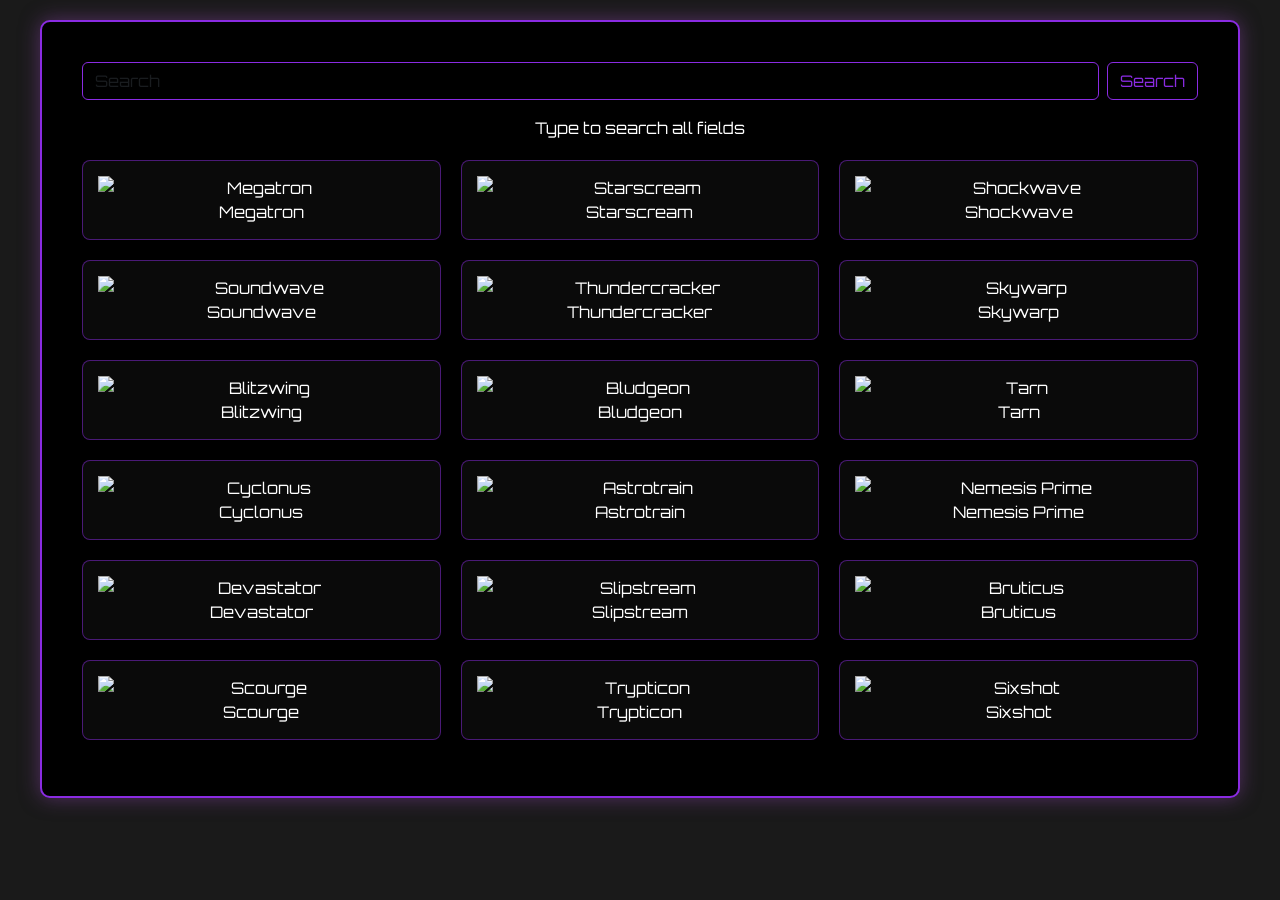
==== pages/decept-search.html @ a2d634c9 "Add files via upload" ====
<!DOCTYPE html>
<html lang="en">

<head>
    <meta charset="UTF-8">
    <meta name="viewport" content="width=device-width, initial-scale=1.0">
    <title>Decepticon Database Search</title>

    <link rel="preconnect" href="https://fonts.googleapis.com">
    <link rel="preconnect" href="https://fonts.gstatic.com" crossorigin>

    <link href="https://fonts.googleapis.com/css2?family=Orbitron:wght@400;700&display=swap" rel="stylesheet">

    <link href="https://cdn.jsdelivr.net/npm/bootstrap@5.0.2/dist/css/bootstrap.min.css" rel="stylesheet">
    <link rel="stylesheet" href="../styles/style.css">
</head>

<body>

    <main class="d-flex align-items-center justify-content-center ">
        <div class="database-card">
            <form class="d-flex" id="searchForm">
                <input id="searchInput" class="form-control me-2" type="search" placeholder="Search"
                    aria-label="Search">

                <button id="searchButton" class="btn btn-outline-success" type="button">Search</button>
            </form>

            <div class="mt-3">
                <p id="searchMessage" class="text-center"></p>
                <ul id="searchResults"></ul>
            </div>
        </div>
    </main>


    <script src="../data/data.js"></script>
    <script src="../scripts/step4-global-object-search.js"></script>
</body>

</html>
---- styles/style.css ----
body {
    font-family: orbitron;
    background: url('https://images-wixmp-ed30a86b8c4ca887773594c2.wixmp.com/f/1d14bae9-e87f-4661-9dc3-d7f0875d43f2/dfonz9c-3d5a4968-bb1f-4516-8064-6554dc7ce8af.jpg/v1/fill/w_1192,h_670,q_70,strp/decepticons__4k_hd_wallpaper_by_generation_knight_dfonz9c-pre.jpg?token=eyJ0eXAiOiJKV1QiLCJhbGciOiJIUzI1NiJ9.[base64].UCemVdmrXliQYgvOBusrS-JLDA6McIvdxW-ogj84Wuo');
    /* background image made by generation-knight on DeviantArt */
    background-repeat: no-repeat;
    background-size: cover;
    background-attachment: fixed;
    background-position: center;
    color: black;
    margin: 0;
    padding: 0;
}


.orbitron {
    font-family: "Orbitron", sans-serif;
    font-optical-sizing: auto;
    /* font-weight: <weight>; */
    font-style: normal;
}

.navbar {
    background-color: rgb(0, 0, 0);
    width: 100;
    overflow: hidden;
    border-bottom: 2px solid rgba(144, 0, 255, 0.5);
    box-shadow: 0px 4px 10px 2px rgba(170, 0, 255, 0.3);

}

.navbar-brand {
    color: rgb(187, 77, 255);
    text-decoration: none;

}

.navbar-nav {
    background-color: rgb(40, 4, 58);
    color: rgb(187, 77, 255);
    border-radius: 10px;
}

.nav-login {
    color: rgb(187, 77, 255);
}

body {
    background-color: #1a1a1a;

    margin: 0;
}


main {
    padding: 20px;
}

.database-card {
    background-color: #000000;

    color: #ffffff;
    padding: 40px;
    border: 2px solid blueviolet;

    border-radius: 10px;
    box-shadow: 0 0 20px rgba(142, 68, 173, 0.5);

    max-width: 1200px;
    width: 100%;
    text-align: center;
}

.text-purple {
    color: #a29bfe;
    font-family: 'Courier New', Courier, monospace;
}

.border-purple {
    border-color: blueviolet !important;
}


.search {
    background-color: rgb(40, 4, 58);
    color: rgb(187, 77, 255);
    border-radius: 10px;

}

/* Search */
.form-control {
    background-color: #000000;
    border: 1px solid blueviolet;
    font-family: "Orbitron", "sans-seriif";

}

.form-control:focus {
    background-color: rgba(137, 43, 226, 0.46);
    border: 1px solid blueviolet;
    font-family: "Orbitron", "sans-seriif";

}


.btn-outline-success {
    color: blueviolet;
    border-color: blueviolet;
}

.btn-outline-success:hover {
   box-shadow: 0 0 15px #9d4edd;
    color: black;
    background-color: blueviolet;
}

#searchResults {
    display: grid;
    grid-template-columns: repeat(3, 1fr); 
    gap: 20px;                             
    list-style-type: none;                 
    padding: 0;
    margin-top: 20px;
}

#searchResults li {
    border: 1px solid rgba(138, 43, 226, 0.5);
    padding: 15px;
    border-radius: 8px;
    background-color: #0a0a0a;
    display: flex;
    flex-direction: column;
    align-items: center;
    justify-content: space-between;
}

#searchResults li:hover {
    box-shadow: 0 0 15px #9d4edd;
}
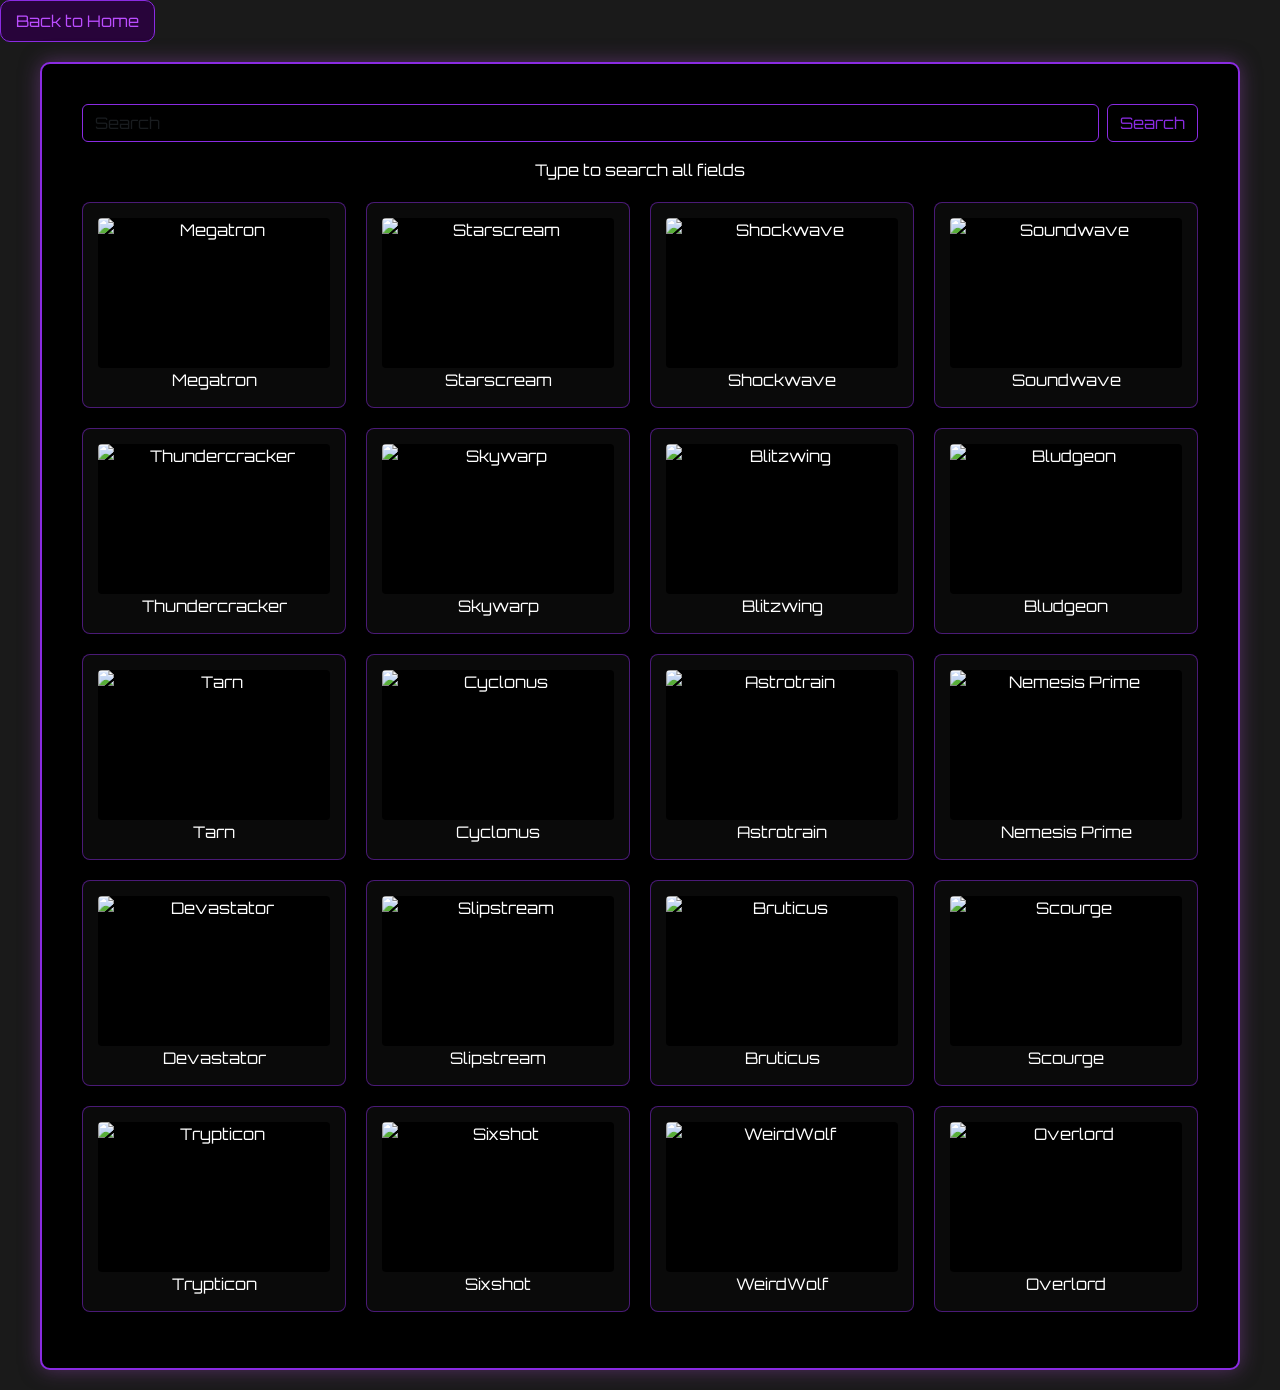
==== commit e9310d36: "Add files via upload" ====
--- a/pages/decept-search.html
+++ b/pages/decept-search.html
@@ -16,6 +16,10 @@
 </head>
 
 <body>
+
+    <a href="../index.html" class="search text-decoration-none">
+        <span class="back-arrow"></span> Back to Home
+    </a>
 
     <main class="d-flex align-items-center justify-content-center ">
         <div class="database-card">
--- a/styles/style.css
+++ b/styles/style.css
@@ -1,5 +1,6 @@
+
 body {
-    font-family: orbitron;
+    font-family: "Orbitron", sans-serif;
     background: url('https://images-wixmp-ed30a86b8c4ca887773594c2.wixmp.com/f/1d14bae9-e87f-4661-9dc3-d7f0875d43f2/dfonz9c-3d5a4968-bb1f-4516-8064-6554dc7ce8af.jpg/v1/fill/w_1192,h_670,q_70,strp/decepticons__4k_hd_wallpaper_by_generation_knight_dfonz9c-pre.jpg?token=eyJ0eXAiOiJKV1QiLCJhbGciOiJIUzI1NiJ9.[base64].UCemVdmrXliQYgvOBusrS-JLDA6McIvdxW-ogj84Wuo');
     /* background image made by generation-knight on DeviantArt */
     background-repeat: no-repeat;
@@ -30,7 +31,11 @@
 
 .navbar-brand {
     color: rgb(187, 77, 255);
-    text-decoration: none;
+    display: flex; 
+    flex-direction: row; 
+    padding-left: 0;
+    margin-bottom: 0;
+    list-style: none;
 
 }
 
@@ -72,7 +77,6 @@
 
 .text-purple {
     color: #a29bfe;
-    font-family: 'Courier New', Courier, monospace;
 }
 
 .border-purple {
@@ -80,10 +84,15 @@
 }
 
 
+
 .search {
-    background-color: rgb(40, 4, 58);
-    color: rgb(187, 77, 255);
-    border-radius: 10px;
+   display: inline-block;
+    background-color: rgb(40, 4, 58); 
+    color: rgb(187, 77, 255);        
+    border: 1px solid blueviolet;    
+    padding: 8px 15px;
+    border-radius: 10px;             
+    font-family: "Orbitron", sans-serif;
 
 }
 
@@ -99,6 +108,7 @@
     background-color: rgba(137, 43, 226, 0.46);
     border: 1px solid blueviolet;
     font-family: "Orbitron", "sans-seriif";
+    color: #ffffff;
 
 }
 
@@ -114,9 +124,27 @@
     background-color: blueviolet;
 }
 
+.card-link {
+    text-decoration: none; 
+    display: flex;
+    flex-direction: column;
+    align-items: center;
+    width: 100%;
+    height: 100%;
+    color: inherit; 
+}
+
+.card-link img {
+    width: 100%;
+    height: 150px;
+    object-fit: contain;
+    border-radius: 4px;
+    background: #000;
+}
+
 #searchResults {
     display: grid;
-    grid-template-columns: repeat(3, 1fr); 
+    grid-template-columns: repeat(auto-fit, minmax(250px, 1fr));; 
     gap: 20px;                             
     list-style-type: none;                 
     padding: 0;
